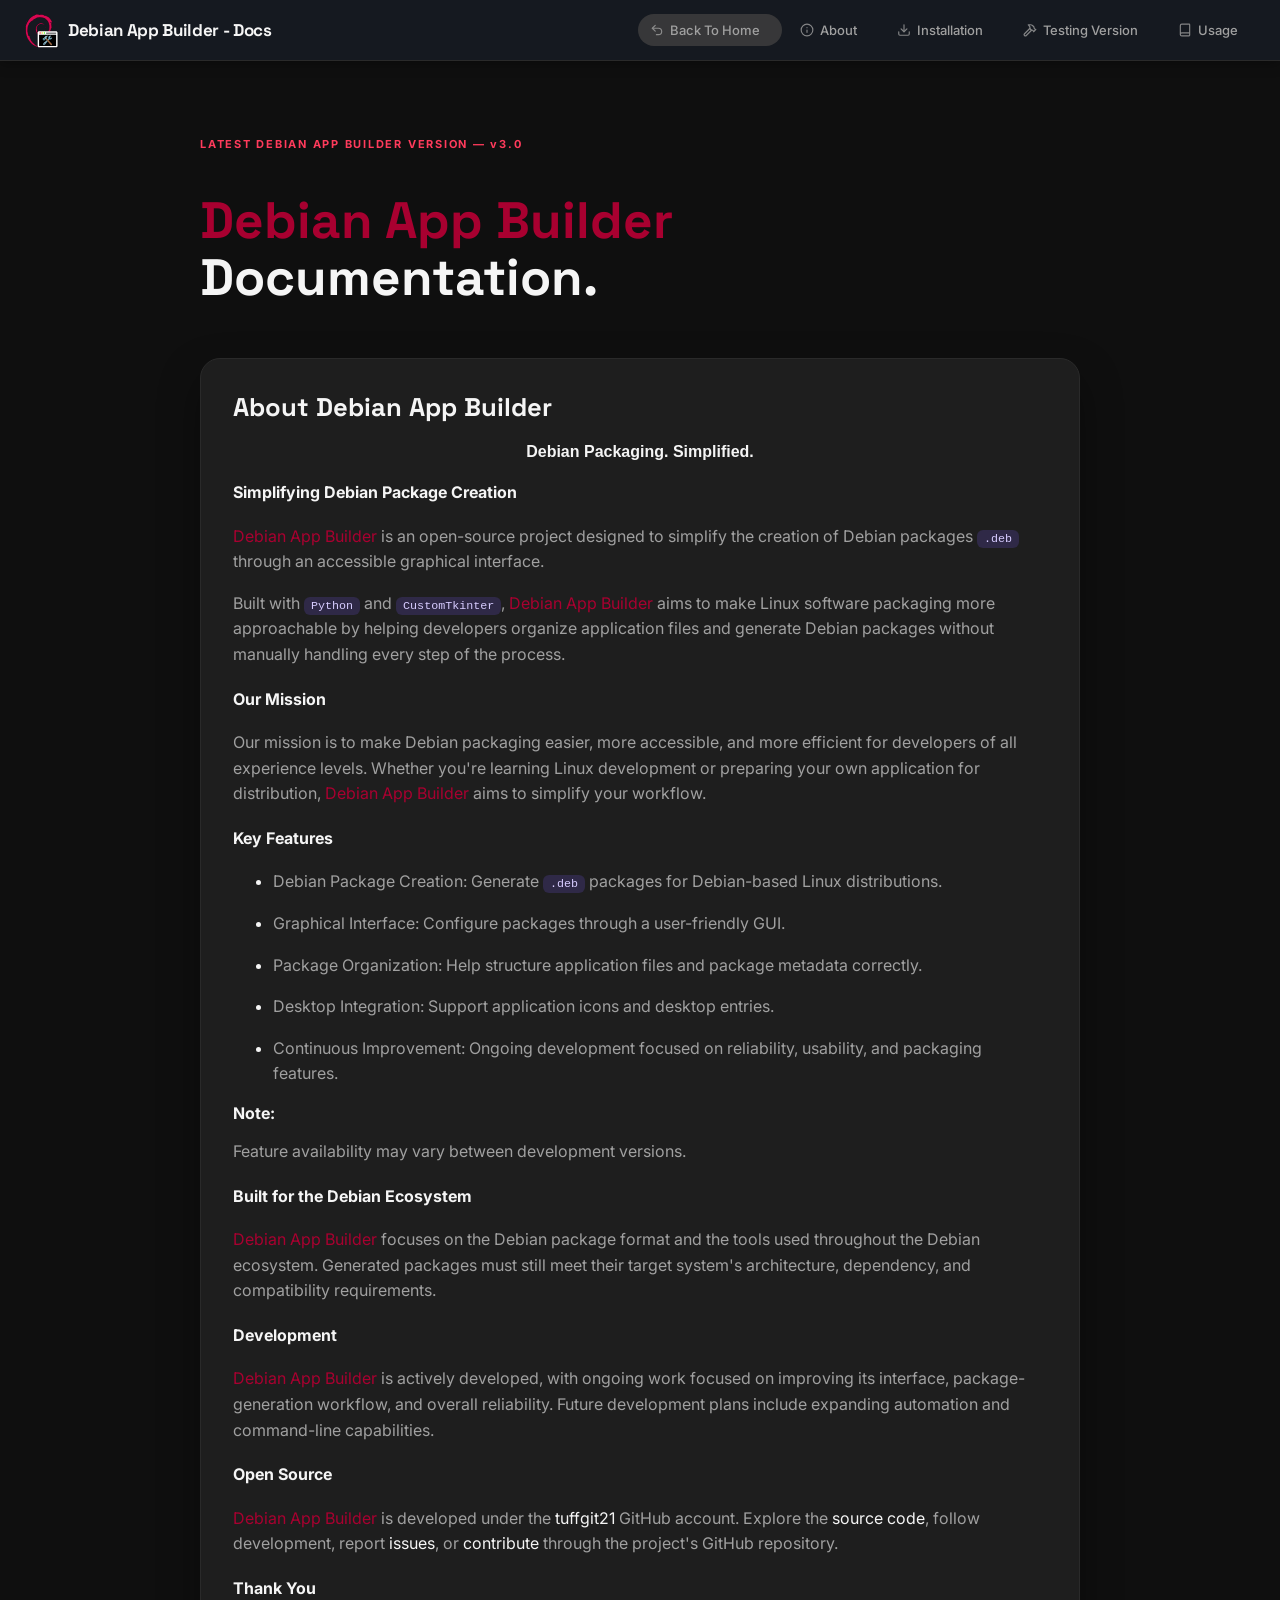
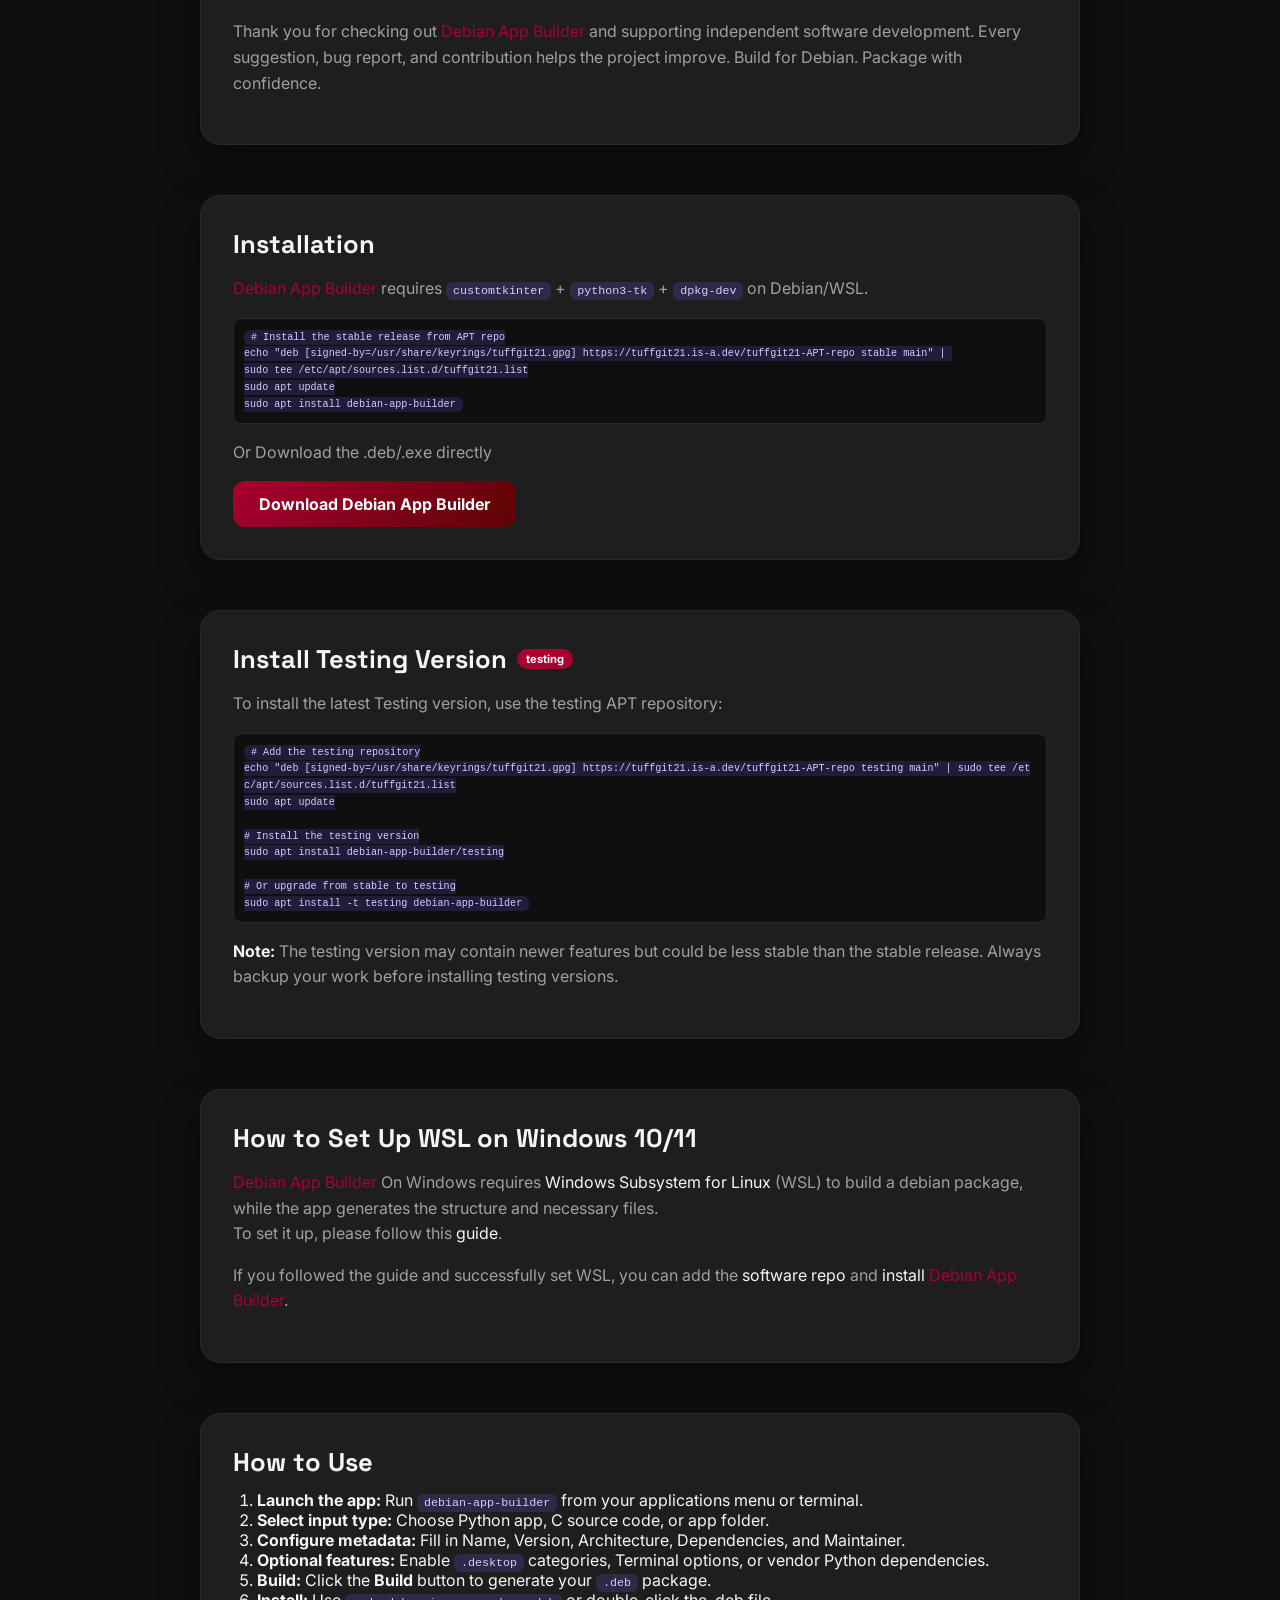
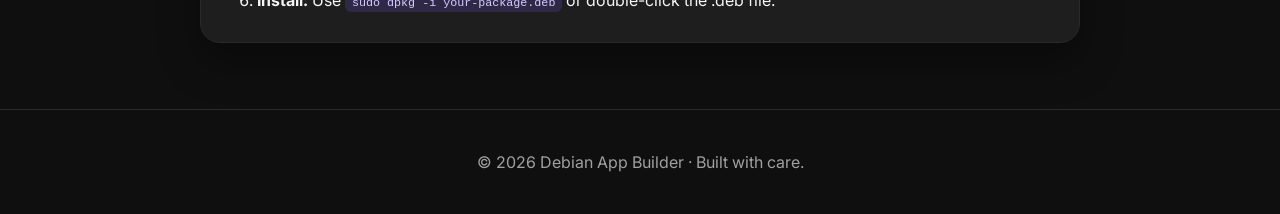
==== docs/index.html @ 5d3eb622 "feat: update service worker for caching and fetch strategies; add documentation page and icons - Upd" ====
<!DOCTYPE html>
<html lang="en">
<head>
    <meta charset="UTF-8">
    <meta name="viewport" content="width=device-width, initial-scale=1.0">
    <title>Debian App Builder - Documentation</title>
    <meta name="description" content="Debian App Builder is an open-source tool that simplifies creating Debian (.deb) packages with an intuitive graphical interface">
    <link rel="icon" type="image/svg+xml" href="../favicon.svg" />
    <link rel="manifest" href="../manifest.json" />
    <meta name="theme-color" content="#A80030" />
    <meta name="apple-mobile-web-app-capable" content="yes" />
    <meta name="mobile-web-app-capable" content="yes">
    <meta name="apple-mobile-web-app-status-bar-style" content="default" />
    <meta name="apple-mobile-web-app-title" content="Debian App Builder" />
    <link rel="apple-touch-icon" href="../DebAppBuilderLogo.png" />
    <link href="https://fonts.googleapis.com" rel="preconnect"/>
    <link crossorigin="" href="https://fonts.gstatic.com" rel="preconnect"/>
    <link href="https://fonts.googleapis.com/css2?family=Space+Grotesk:wght@400;600;700&amp;family=Inter:wght@400;500;600&amp;display=swap" rel="stylesheet"/>
    <link rel="stylesheet" href="../styles.css">
</head>
<body>
    <header class="hdiv">
        <a class="hp" href="../index.html"><img src="../DebAppBuilderLogo.svg" alt="Debian App Builder" style="width:40px; height:40px; vertical-align:middle; border-radius:7px; margin-right:8px; border:1px none var(--border)">Debian App Builder - Docs</a>
        <button class="menu-toggle" type="button" aria-expanded="false" aria-controls="main-navigation">
            <span class="menu-icon" aria-hidden="true"><span></span><span></span><span></span></span>
            <span class="sr-only">Toggle navigation</span>
        </button>
        <nav class="hnav" id="main-navigation">
        <a href="../index.html" class="hbutton" style="background-color: #434242bf;"><svg xmlns="http://www.w3.org/2000/svg" width="24" height="24" viewBox="0 0 24 24" fill="none" stroke="currentColor" stroke-width="2" stroke-linecap="round" stroke-linejoin="round" class="lucide lucide-undo-2 preview-icon"><path d="M9 14 4 9l5-5"/><path d="M4 9h10.5a5.5 5.5 0 0 1 5.5 5.5a5.5 5.5 0 0 1-5.5 5.5H11"/></svg> Back To Home</a>
        <a class="hbutton" href="#about"><svg xmlns="http://www.w3.org/2000/svg" width="24" height="24" viewBox="0 0 24 24" fill="none" stroke="currentColor" stroke-width="2" stroke-linecap="round" stroke-linejoin="round" class="lucide lucide-info preview-icon"><circle cx="12" cy="12" r="10"/><path d="M12 16v-4"/><path d="M12 8h.01"/></svg>About</a>
        <a class="hbutton" href="#install"><svg xmlns="http://www.w3.org/2000/svg" width="24" height="24" viewBox="0 0 24 24" fill="none" stroke="currentColor" stroke-width="2" stroke-linecap="round" stroke-linejoin="round" class="lucide lucide-download preview-icon"><path d="M12 15V3"/><path d="M21 15v4a2 2 0 0 1-2 2H5a2 2 0 0 1-2-2v-4"/><path d="m7 10 5 5 5-5"/></svg>Installation</a>
        <a class="hbutton" href="#testing"><svg xmlns="http://www.w3.org/2000/svg" width="24" height="24" viewBox="0 0 24 24" fill="none" stroke="currentColor" stroke-width="2" stroke-linecap="round" stroke-linejoin="round" class="lucide lucide-hammer preview-icon"><path d="m15 12-9.373 9.373a1 1 0 0 1-3.001-3L12 9"/><path d="m18 15 4-4"/><path d="m21.5 11.5-1.914-1.914A2 2 0 0 1 19 8.172v-.344a2 2 0 0 0-.586-1.414l-1.657-1.657A6 6 0 0 0 12.516 3H9l1.243 1.243A6 6 0 0 1 12 8.485V10l2 2h1.172a2 2 0 0 1 1.414.586L18.5 14.5"/></svg>Testing Version</a>
        <a class="hbutton" href="#usage"><svg xmlns="http://www.w3.org/2000/svg" width="24" height="24" viewBox="0 0 24 24" fill="none" stroke="currentColor" stroke-width="2" stroke-linecap="round" stroke-linejoin="round" class="lucide lucide-book preview-icon"><path d="M4 19.5v-15A2.5 2.5 0 0 1 6.5 2H19a1 1 0 0 1 1 1v18a1 1 0 0 1-1 1H6.5a1 1 0 0 1 0-5H20"/></svg>Usage</a>
        </nav>
    </header>

    <main class="main-content">
        <section class="intro" id="top">
            <p class="eyebrow">LATEST DEBIAN APP BUILDER VERSION — <a id="version" class="eyebrow">v3.0</a></p>
            <h1 id="about-title">
            <span style="color:var(--accent)">Debian App Builder</span> Documentation.</h1>
            
        </section>
        <section class="card reveal" id="about">
            <div style="display:flex; align-items:center; gap:10px; flex-wrap:wrap">
                <h2 style="margin:0">About Debian App Builder</h2>
            </div>
            <h5 class="motto">Debian Packaging. Simplified.</h5>

            <h4>Simplifying Debian Package Creation</h4>
            <p><span style="color:var(--accent)">Debian App Builder</span> is an open-source project designed to simplify the creation of Debian packages <code>.deb</code> through an accessible graphical interface.</p>
            <p>Built with <code>Python</code> and <code>CustomTkinter</code>,<span style="color:var(--accent)"> Debian App Builder</span> aims to make Linux software packaging more approachable by helping developers organize application files and generate Debian packages without manually handling every step of the process.</p>


            <h4>Our Mission</h4>
            <p>Our mission is to make Debian packaging easier, more accessible, and more efficient for developers of all experience levels. Whether you're learning Linux development or preparing your own application for distribution, <span style="color:var(--accent)">Debian App Builder</span> aims to simplify your workflow.</p>


            <h4>Key Features</h4>
            <ul>
                <li><p>Debian Package Creation: Generate <code>.deb</code> packages for Debian-based Linux distributions.</p></li>
                <li> <p>Graphical Interface: Configure packages through a user-friendly GUI.</p></li>
                <li><p>Package Organization: Help structure application files and package metadata correctly.</p></li>
                <li><p>Desktop Integration: Support application icons and desktop entries.</p></li>
                <li><p>Continuous Improvement: Ongoing development focused on reliability, usability, and packaging features.</p></li>
            </ul>
            <strong>Note:</strong>
            <p>Feature availability may vary between development versions.</p>


            <h4>Built for the Debian Ecosystem</h4>
            <p><span style="color:var(--accent)">Debian App Builder</span> focuses on the Debian package format and the tools used throughout the Debian ecosystem. Generated packages must still meet their target system's architecture, dependency, and compatibility requirements.</p>


            <h4>Development</h4>
            <p><span style="color:var(--accent)">Debian App Builder</span> is actively developed, with ongoing work focused on improving its interface, package-generation workflow, and overall reliability. Future development plans include expanding automation and command-line capabilities.</p>


            <h4>Open Source</h4>
            <p><span style="color:var(--accent)">Debian App Builder</span> is developed under the <a href="https://github.com/tuffgit21/">tuffgit21</a> GitHub account. Explore the <a href="https://github.com/tuffgit21/Debian-App-Builder">source code</a>, follow development, report <a href="https://github.com/tuffgit21/Debian-App-Builder/issues/">issues</a>, or <a href="https://github.com/tuffgit21/Debian-App-Builder/pulls">contribute</a>  through the project's GitHub repository.</p>


            <h4>Thank You</h4>
            <p>Thank you for checking out <span style="color:var(--accent)">Debian App Builder</span> and supporting independent software development. Every suggestion, bug report, and contribution helps the project improve. Build for Debian. Package with confidence.</p>
        </section>
        <section class="card reveal" id="install">
            <div style="display:flex; align-items:center; gap:10px; flex-wrap:wrap">
                <h2 style="margin:0">Installation</h2>
            </div>
            <p><span style="color:var(--accent)">Debian App Builder</span> requires <code>customtkinter</code> + <code>python3-tk</code> + <code>dpkg-dev</code> on Debian/WSL.</p>
            <pre style="margin:8px 0 0; background:#0f0f0f; border:1px solid var(--border); border-radius:8px; padding:10px; font-size:.70rem; line-height:1.5; overflow-x:auto; overflow-y:hidden; max-width:100%; box-sizing:border-box; white-space:pre-wrap; word-break:break-all; overflow-wrap:anywhere"><code style="white-space:pre-wrap; word-break:break-all; overflow-wrap:anywhere"># Install the stable release from APT repo
echo "deb [signed-by=/usr/share/keyrings/tuffgit21.gpg] https://tuffgit21.is-a.dev/tuffgit21-APT-repo stable main" | 
sudo tee /etc/apt/sources.list.d/tuffgit21.list
sudo apt update
sudo apt install debian-app-builder
</code></pre>
<p>Or Download the .deb/.exe directly</p> <a class="btn" href="../index.html#downloads">Download Debian App Builder</a>
        </section>

        <section class="card reveal" id="testing">
            <div style="display:flex; align-items:center; gap:10px; flex-wrap:wrap">
                <h2 style="margin:0">Install Testing Version</h2>
                <span class="badge" style="background:var(--accent); color:#fff; padding:3px 9px; border-radius:999x; font-size:.7em">testing</span>
            </div>
            <p>To install the latest Testing version, use the testing APT repository:</p>
            <pre style="margin:8px 0 0; background:#0f0f0f; border:1px solid var(--border); border-radius:8px; padding:10px; font-size:.70rem; line-height:1.5; overflow-x:auto; overflow-y:hidden; max-width:100%; box-sizing:border-box; white-space:pre-wrap; word-break:break-all; overflow-wrap:anywhere"><code style="white-space:pre-wrap; word-break:break-all; overflow-wrap:anywhere"># Add the testing repository
echo "deb [signed-by=/usr/share/keyrings/tuffgit21.gpg] https://tuffgit21.is-a.dev/tuffgit21-APT-repo testing main" | sudo tee /etc/apt/sources.list.d/tuffgit21.list
sudo apt update

# Install the testing version
sudo apt install debian-app-builder/testing

# Or upgrade from stable to testing
sudo apt install -t testing debian-app-builder</code></pre>
            <p><strong>Note:</strong> The testing version may contain newer features but could be less stable than the stable release. Always backup your work before installing testing versions.</p>
        </section>
        <section class="card reveal" id="wsl-setup">
            <div style="display:flex; align-items:center; gap:10px; flex-wrap:wrap">
                <h2 style="margin:0">How to Set Up WSL on Windows 10/11</h2>
            </div>
            <p><span style="color:var(--accent)">Debian App Builder</span> On Windows requires <a href="https://en.wikipedia.org/wiki/Windows_Subsystem_for_Linux">Windows Subsystem for Linux</a> (WSL) to build a debian package, while the app generates the structure and necessary files. <br/> To set it up, please follow this <a href="https://learn.microsoft.com/en-us/windows/wsl/install">guide</a>.</p>
            <p>If you followed the guide and successfully set WSL, you can add the <a href="https://tuffgit21.is-a.dev/tuffgit21-APT-repo/">software repo</a> and <a href="#install">install</a> <span style="color:var(--accent)">Debian App Builder</span>.</p>
        </section>
        <section class="card reveal" id="usage">
            <div style="display:flex; align-items:center; gap:10px; flex-wrap:wrap">
                <h2 style="margin:0">How to Use</h2>
            </div>
            <ol style="margin:12px 0 0; padding-left:24px">
                <li><strong>Launch the app:</strong> Run <code>debian-app-builder</code> from your applications menu or terminal.</li>
                <li><strong>Select input type:</strong> Choose Python app, C source code, or app folder.</li>
                <li><strong>Configure metadata:</strong> Fill in Name, Version, Architecture, Dependencies, and Maintainer.</li>
                <li><strong>Optional features:</strong> Enable <code>.desktop</code> categories, Terminal options, or vendor Python dependencies.</li>
                <li><strong>Build:</strong> Click the <strong>Build</strong> button to generate your <code>.deb</code> package.</li>
                <li><strong>Install:</strong> Use <code>sudo dpkg -i your-package.deb</code> or double-click the .deb file.</li>
            </ol>
        </section>
    </main>

    <footer>
        <p>© 2026 Debian App Builder · Built with care.</p>
    </footer>
    <script src="../script.js"></script>
    <script>
        const obs = new IntersectionObserver((entries) => {
            entries.forEach(e => { if (e.isIntersecting) e.target.classList.add('in'); });
        }, { threshold: 0.15 });
        document.querySelectorAll('.reveal').forEach(el => obs.observe(el));

        // Screenshot gallery scroll controls (reusable template)
        document.querySelectorAll('.gallery').forEach(g => {
            const track = g.querySelector('.screenshots');
            const step = () => track.querySelector('.shot')?.offsetWidth + 20 || 300;
            g.querySelector('.gallery-btn.prev')?.addEventListener('click', () => track.scrollBy({ left: -step(), behavior: 'smooth' }));
            g.querySelector('.gallery-btn.next')?.addEventListener('click', () => track.scrollBy({ left: step(), behavior: 'smooth' }));
        });

        // Lightbox preview (guarded: docs page has no #lightbox element)
        const lb = document.getElementById('lightbox');
        const lbImg = lb?.querySelector('img');
        if (lb && lbImg) {
            document.querySelectorAll('.shot img').forEach(img => {
                img.style.cursor = 'zoom-in';
                img.addEventListener('click', () => {
                    lbImg.src = img.src;
                    lbImg.alt = img.alt;
                    lb.classList.add('open');
                    lb.setAttribute('aria-hidden', 'false');
                });
            });
            const closeLb = () => { lb.classList.remove('open'); lb.setAttribute('aria-hidden', 'true'); };
            lb.addEventListener('click', closeLb);
            document.addEventListener('keydown', e => { if (e.key === 'Escape') closeLb(); });
        }

        // Social media popup — fixed: scroll lock, focus, z-index, backdrop click, Escape
        // (guarded: docs page has no #social-popup element)
        const sp = document.getElementById('social-popup');
        const openBtn = document.getElementById('open-social');
        if (sp) {
            let lastFocus = null;
            const openSp = () => {
                lastFocus = document.activeElement;
                sp.classList.add('open');
                sp.setAttribute('aria-hidden', 'false');
                document.body.style.overflow = 'hidden';
                // move focus to close button for accessibility
                sp.querySelector('.social-close')?.focus();
            };
            const closeSp = () => {
                if(!sp.classList.contains('open')) return;
                sp.classList.remove('open');
                sp.setAttribute('aria-hidden', 'true');
                document.body.style.overflow = '';
                if(lastFocus && typeof lastFocus.focus === 'function') lastFocus.focus();
            };
            openBtn?.addEventListener('click', openSp);
            sp.querySelector('.social-close')?.addEventListener('click', closeSp);
            sp.addEventListener('click', e => { if (e.target === sp) closeSp(); });
            document.addEventListener('keydown', e => { if (e.key === 'Escape' && sp.classList.contains('open')) closeSp(); });
        } else {
            openBtn?.addEventListener('click', () => {});
        }

        // PyShell-like hdiv toggle (small header with icon) — fixed anchor offset
        const header = document.querySelector('.hdiv');
        const toggle = document.querySelector('.menu-toggle');
        const nav = document.getElementById('main-navigation');
        if(toggle && nav){
            toggle.addEventListener('click', ()=>{
                const open = nav.classList.toggle('is-open');
                toggle.setAttribute('aria-expanded', open);
            });
            const closeNav = ()=>{ nav.classList.remove('is-open'); toggle.setAttribute('aria-expanded','false'); };
            // offset-aware smooth scroll (prevents sticky header covering target / "goes to another section")
            const scrollToHash = (hash, pushHistory=true)=>{
                const target = document.querySelector(hash);
                if(!target) return false;
                closeNav();
                const headerH = header ? header.offsetHeight : 60;
                const top = target.getBoundingClientRect().top + window.scrollY - headerH - 12;
                // double rAF ensures layout after menu close is applied before measuring scroll
                requestAnimationFrame(()=> requestAnimationFrame(()=>{
                    window.scrollTo({top: Math.max(0, top), behavior: 'smooth'});
                    if(pushHistory) history.pushState(null, '', hash);
                }));
                return true;
            };
            nav.querySelectorAll('a').forEach(a=>a.addEventListener('click',(e)=>{
                const href = a.getAttribute('href');
                if(href && href.startsWith('#')){
                    if(scrollToHash(href)) e.preventDefault();
                    else closeNav();
                } else {
                    closeNav();
                }
            }));
            // also handle brand link #top outside nav
            document.querySelectorAll('a[href^="#"]').forEach(a=>{
                if(nav.contains(a)) return;
                a.addEventListener('click', (e)=>{
                    const href = a.getAttribute('href');
                    if(href && href.length>1 && document.querySelector(href)){
                        if(scrollToHash(href)) e.preventDefault();
                    }
                });
            });
            // correct initial load with hash (e.g. /#downloads) after layout
            if(location.hash){
                const h = location.hash;
                // let browser do initial jump, then correct offset
                window.addEventListener('load', ()=>{
                    setTimeout(()=>{
                        const t = document.querySelector(h);
                        if(t){
                            const headerH = header ? header.offsetHeight : 60;
                            const top = t.getBoundingClientRect().top + window.scrollY - headerH - 12;
                            window.scrollTo({top: Math.max(0, top), behavior: 'auto'});
                        }
                    }, 80);
                });
            }
            document.addEventListener('keydown', e=>{ if(e.key==='Escape' && nav.classList.contains('is-open')) closeNav(); });
        }
        if ('serviceWorker' in navigator) {
          window.addEventListener('load', () => {
            navigator.serviceWorker.register('./sw.js', {scope: './'}).catch(e => console.warn('SW failed', e));
          });
        }
    </script>
</body>
</html>
---- styles.css ----
:root {
  --bg: #0f0f0f; /* PyShell dark, red accent */
  --bg-2: #1a1a1a;
  --card: #1e1e1e;
  --surface-hover: #252525;
  --border: #2a2a2a;
  --text: #f5f5f5;
  --muted: #a0a0a0;
  --accent: #a80030; /* Debian red */
  --accent-2: #ff3b5c;
  --accent-soft: rgba(168, 0, 48, 0.18);
  --glow: 0 0 20px rgba(168, 0, 48, 0.35);
  --primary: #a80030;
  --primary-dark: #8a0028;
  --neon: #ff3b5c;
  --neon-glow: #ff6b7a;
}

* {
  box-sizing: border-box;
}
body {
  margin: 0;
  font-family: "Inter", system-ui, sans-serif;
  background: var(--bg);
  color: var(--text);
  min-height: 100vh;
  overflow-x: hidden;
}

.bg-orbs {
  display: none;
} /* PyShell has no orbs */

.hdiv {
  display: flex;
  align-items: center;
  justify-content: space-between;
  background: rgba(22, 27, 34, 0.92);
  backdrop-filter: blur(none);
  -webkit-backdrop-filter: blur(none);
  border-bottom: 1px solid var(--border);
  width: 100%;
  min-height: 60px;
  padding: 10px 20px;
  position: sticky;
  top: 0;
  z-index: 100;
  gap: 16px;
  box-shadow: 0 2px 12px rgba(0, 0, 0, 0.35);
}
.hp {
  margin: 0;
  font-family: "Space Grotesk", sans-serif;
  font-size: 17px;
  font-weight: 700;
  color: var(--text);
  letter-spacing: -0.02em;
  white-space: nowrap;
  display: inline-flex;
  align-items: center;
  text-decoration: none;
}
.hp:hover {
  color: var(--accent);
  text-shadow: 5px 5px 10px var(--accent);
  transition: 0.3s ease-in-out;
}
.hnav {
  display: flex;
  align-items: center;
  gap: 6px;
  flex-wrap: wrap;
}
.hbutton {
  display: inline-flex;
  align-items: center;
  gap: 6px;
  border: 1px solid transparent;
  background: transparent;
  border-radius: 20px;
  height: 32px;
  padding: 0 11px;
  color: var(--muted);
  font-size: 13px;
  font-weight: 500;
  cursor: pointer;
  white-space: nowrap;
  text-decoration: none;
  transition:
    background 0.2s,
    border-color 0.2s,
    color 0.2s;
}
.hbutton svg {
  flex: 0 0 14px;
  opacity: 0.8;
}
.hbutton:hover {
  background: rgba(255, 255, 255, 0.06);
  border-color: var(--border);
  color: var(--text);
}
.menu-toggle {
  display: none;
  align-items: center;
  justify-content: center;
  width: 38px;
  height: 38px;
  border: 1px solid var(--border);
  border-radius: 10px;
  background: var(--card);
  cursor: pointer;
}
.menu-icon {
  display: block;
  position: relative;
  width: 16px;
  height: 12px;
}
.menu-icon span {
  position: absolute;
  left: 0;
  width: 100%;
  height: 2px;
  background: var(--text);
  border-radius: 2px;
  transition:
    transform 0.3s,
    opacity 0.2s;
}
.menu-icon span:nth-child(1) {
  top: 0;
}
.menu-icon span:nth-child(2) {
  top: 5px;
}
.menu-icon span:nth-child(3) {
  top: 10px;
}
.menu-toggle[aria-expanded="true"] .menu-icon span:nth-child(1) {
  transform: translateY(5px) rotate(45deg);
}
.menu-toggle[aria-expanded="true"] .menu-icon span:nth-child(2) {
  opacity: 0;
}
.menu-toggle[aria-expanded="true"] .menu-icon span:nth-child(3) {
  transform: translateY(-5px) rotate(-45deg);
}
.sr-only {
  position: absolute;
  width: 1px;
  height: 1px;
  padding: 0;
  margin: -1px;
  overflow: hidden;
  clip: rect(0, 0, 0, 0);
  white-space: nowrap;
  border: 0;
}
.hero-mini {
  position: relative;
  z-index: 1;
  text-align: center;
  padding: 28px 20px 22px;
  border-bottom: 1px solid var(--border);
  background: linear-gradient(180deg, rgba(168, 0, 48, 0.08), transparent 70%);
}
.hero-mini-inner {
  max-width: 800px;
  margin: 0 auto;
}
.hero-mini h1 {
  font-family: "Space Grotesk", sans-serif;
  font-size: clamp(1.7rem, 4vw, 2.4rem);
  margin: 0 0 6px;
  color: var(--text);
}
.hero-mini .tagline {
  color: var(--muted);
  font-size: 1rem;
  margin: 0 0 12px;
}
.hero-mini .tagline .accent {
  color: var(--accent-2);
}
.hero-mini .cta {
  display: inline-block;
  padding: 10px 22px;
  border-radius: 999px;
  font-weight: 700;
  color: #fff;
  text-decoration: none;
  background: linear-gradient(120deg, var(--accent), var(--accent-2));
  box-shadow: var(--glow);
  transition: transform 0.2s;
}
.hero-mini .cta:hover {
  transform: translateY(-2px);
}
@media (max-width: 700px) {
  .hdiv {
    flex-wrap: wrap;
    padding: 10px 14px;
  }
  .menu-toggle {
    display: inline-flex;
  }
  .hnav {
    display: none;
    flex-direction: column;
    align-items: stretch;
    width: 100%;
    gap: 8px;
    padding: 12px;
    margin-top: 8px;
    background: var(--card);
    border: 1px solid var(--border);
    border-radius: 12px;
    box-shadow: 0 8px 24px rgba(0, 0, 0, 0.25);
  }
  .hnav.is-open {
    display: flex;
  }
  .hnav .hbutton {
    width: 100%;
    justify-content: flex-start;
    height: 38px;
  }
}

main {
  position: relative;
  z-index: 1;
  max-width: 1000px;
  margin: 0 auto;
  padding: 0 20px 60px;
}
.main-content {
  flex: 1;
  display: flex;
  flex-direction: column;
  align-items: stretch;
  justify-content: flex-start;
  padding: 40px 20px;
  width: 100%;
  gap: 24px;
  max-width: 1000px;
  margin: 0 auto;
  box-sizing: border-box;
}
.intro,
.screenshots-section,
.social-section,
.updates-section,
.contact-section {
  width: 100%;
  max-width: 880px;
  align-self: center;
  box-sizing: border-box;
}
.main-content .card {
  width: 100%;
  max-width: 880px;
  align-self: center;
  box-sizing: border-box;
}
.intro {
  padding: 36px 0 12px;
}
.eyebrow {
  margin: 0 0 10px;
  color: var(--accent-2);
  font-size: 11px;
  font-weight: 700;
  letter-spacing: 0.16em;
}
.intro h1 {
  max-width: 700px;
  margin-bottom: 16px;
  font-size: clamp(2rem, 5vw, 3.2rem);
  line-height: 1.1;
  font-family: "Space Grotesk", sans-serif;
}
.intro-text {
  max-width: 560px;
  margin: 0;
  color: var(--muted);
  font-size: 17px;
}
.section-heading {
  margin-bottom: 18px;
}
.section-heading h2,
.contact-section h2 {
  font-family: "Space Grotesk", sans-serif;
  font-size: 1.6rem;
  text-align: left;
}
.social-grid {
  display: grid;
  grid-template-columns: repeat(2, 1fr);
  gap: 14px;
}
.social-card {
  display: flex;
  align-items: center;
  gap: 14px;
  min-height: 92px;
  padding: 18px;
  background: var(--card);
  border: 1px solid var(--border);
  border-radius: 16px;
}
.social-card:hover {
  background: rgba(255, 255, 255, 0.04);
  border-color: var(--accent);
  transform: translateY(-3px);
}
.contact-section {
  margin-top: 20px;
  padding: 28px;
  background: var(--card);
  border: 1px solid var(--border);
  border-radius: 16px;
}
.contact-section .eyebrow {
  color: var(--accent-2);
}

.card {
  background: var(--card);
  border: 1px solid var(--border);
  border-radius: 20px;
  box-shadow: 0 18px 40px rgba(0, 0, 0, 0.35);
  padding: 32px;
  margin-bottom: 26px;
  opacity: 1;
  transform: none;
  will-change: transform, opacity;
  transition:
    opacity 0.7s ease,
    transform 0.7s ease;
}
.card.reveal {
  opacity: 0;
  transform: translateY(28px);
}
.card.reveal.in,
.card.in {
  opacity: 1;
  transform: translateY(0);
}
.card h2 {
  font-family: "Space Grotesk", sans-serif;
  margin-top: 0;
  font-size: 1.6rem;
}
.card-icon {
  font-size: 2rem;
  margin-bottom: 6px;
}
.card p {
  color: var(--muted);
  line-height: 1.6;
}
.card strong {
  color: var(--text);
}

.feature-grid {
  list-style: none;
  padding: 0;
  display: grid;
  grid-template-columns: repeat(auto-fit, minmax(260px, 1fr));
  gap: 14px;
  margin: 18px 0 0;
}
.feature-grid li {
  display: flex;
  align-items: center;
  gap: 10px;
  padding: 14px 16px;
  border-radius: 12px;
  background: rgba(255, 255, 255, 0.04);
  border: 1px solid var(--border);
  transition:
    transform 0.2s,
    border-color 0.2s;
}
.feature-grid li:hover {
  transform: translateY(-3px);
  border-color: var(--accent);
}
.dot {
  width: 10px;
  height: 10px;
  border-radius: 50%;
  background: linear-gradient(120deg, var(--accent), var(--accent-2));
  flex-shrink: 0;
  box-shadow: var(--glow);
  margin-top: 6px;
}
.badge {
  font-size: 0.62em;
  background: var(--accent);
  color: #fff;
  padding: 2px 7px;
  border-radius: 999px;
  font-weight: 700;
  white-space: nowrap;
}
.badge.new {
  background: var(--accent-soft);
  color: var(--accent-2);
  border: 1px solid rgba(255, 59, 92, 0.35);
  font-weight: 600;
}
.badge.v3 {
  font-size: 0.7em;
  padding: 3px 8px;
}
.feature-grid code,
.card code {
  background: rgba(124, 92, 255, 0.18);
  padding: 2px 7px;
  border-radius: 6px;
  font-size: 0.9em;
  color: #d7ccff;
}

.gallery {
  position: relative;
  margin-top: 18px;
}
.screenshots {
  display: flex;
  gap: 20px;
  padding: 6px 4px 16px;
  overflow-x: auto;
  scroll-snap-type: x proximity;
  -webkit-overflow-scrolling: touch;
  scrollbar-width: thin;
  scrollbar-color: var(--accent) transparent;
}
.screenshots::-webkit-scrollbar {
  height: 8px;
}
.screenshots::-webkit-scrollbar-track {
  background: transparent;
}
.screenshots::-webkit-scrollbar-thumb {
  background: linear-gradient(120deg, var(--accent), var(--accent-2));
  border-radius: 999px;
}
.gallery-btn {
  position: absolute;
  top: 50%;
  transform: translateY(-50%);
  z-index: 2;
  width: 42px;
  height: 42px;
  border-radius: 50%;
  border: 1px solid var(--border);
  background: rgba(11, 16, 32, 0.7);
  color: var(--text);
  font-size: 1.6rem;
  line-height: 1;
  cursor: pointer;
  box-shadow: 0 6px 18px rgba(0, 0, 0, 0.4);
  transition:
    transform 0.2s,
    border-color 0.2s,
    box-shadow 0.2s;
}
.gallery-btn:hover {
  border-color: var(--accent);
  box-shadow: var(--glow);
  transform: translateY(-50%) scale(1.08);
}
.gallery-btn.prev {
  left: -8px;
}
.gallery-btn.next {
  right: -8px;
}

.lightbox {
  position: fixed;
  inset: 0;
  z-index: 200;
  display: flex;
  align-items: center;
  justify-content: center;
  padding: 24px;
  background: rgba(6, 9, 20, 0.85);
  backdrop-filter: none;
  -webkit-backdrop-filter: none;
  opacity: 0;
  visibility: hidden;
  transition:
    opacity 0.3s ease,
    visibility 0.3s ease;
  cursor: zoom-out;
}
.lightbox.open {
  opacity: 1;
  visibility: visible;
}
.lightbox img {
  max-width: 92vw;
  max-height: 88vh;
  width: auto;
  height: auto;
  border-radius: 16px;
  border: 1px solid var(--border);
  box-shadow:
    0 30px 80px rgba(0, 0, 0, 0.6),
    var(--glow);
  transform: scale(0.92);
  transition: transform 0.3s ease;
}
.lightbox.open img {
  transform: scale(1);
}

.social-popup {
  position: fixed;
  inset: 0;
  z-index: 200; /* above sticky header (z-index:100) and lightbox */
  display: flex;
  align-items: center;
  justify-content: center;
  padding: 24px;
  background: rgba(6, 9, 20, 0.75);
  backdrop-filter: none;
  -webkit-backdrop-filter: none;
  opacity: 0;
  visibility: hidden;
  pointer-events: none;
  transition:
    opacity 0.3s ease,
    visibility 0.3s ease;
}
.social-popup.open {
  opacity: 1;
  visibility: visible;
  pointer-events: auto;
}
.social-popup .social-card {
  position: relative;
  display: block; /* reset earlier .social-card flex (min-height 92px etc.) */
  min-height: auto;
  gap: normal;
  width: min(92vw, 440px);
  max-height: 90vh;
  overflow-y: auto;
  background: var(--card);
  border: 1px solid var(--border);
  border-radius: 20px;
  box-shadow:
    0 30px 80px rgba(0, 0, 0, 0.6),
    var(--glow);
  padding: 32px 28px 28px;
  text-align: center;
  transform: scale(0.92);
  transition: transform 0.3s ease;
}
.social-popup .social-card:hover {
  /* cancel generic .social-card:hover lift */
  transform: scale(0.92);
  background: var(--card);
  border-color: var(--border);
}
.social-popup.open .social-card {
  transform: scale(1);
}
.social-popup.open .social-card:hover {
  transform: scale(1);
}
.social-popup .social-card h3 {
  font-family: "Space Grotesk", sans-serif;
  margin: 0 0 20px;
  font-size: 1.4rem;
  display: block;
  text-align: center;
  width: 100%;
}
.social-close {
  position: absolute;
  top: 12px;
  right: 14px;
  width: 34px;
  height: 34px;
  border-radius: 50%;
  border: 1px solid var(--border);
  background: transparent;
  color: var(--text);
  font-size: 1.4rem;
  line-height: 1;
  cursor: pointer;
  transition:
    border-color 0.2s,
    box-shadow 0.2s,
    background 0.2s;
}
.social-close:hover {
  border-color: var(--accent);
  box-shadow: var(--glow);
  background: rgba(255, 255, 255, 0.04);
}
.social-popup .social-grid {
  display: flex;
  flex-wrap: wrap;
  justify-content: center;
  gap: 16px;
}
.social-link {
  display: grid;
  place-items: center;
  width: 58px;
  height: 58px;
  border-radius: 16px;
  color: var(--c, #fff);
  background: var(--card); /* solid #1e1e1e, not semi-transparent */
  border: 1px solid var(--border);
  transition:
    transform 0.2s,
    border-color 0.2s,
    box-shadow 0.2s,
    background 0.2s;
}
.social-link svg {
  width: 26px;
  height: 26px;
}
.social-link:hover {
  transform: translateY(-4px);
  border-color: var(--c, var(--accent));
  background: var(--card); /* stay solid dark gray */
  box-shadow: none;
}
.shot {
  flex: 0 0 auto;
  width: clamp(240px, 70%, 340px);
  margin: 0;
  overflow: hidden;
  border-radius: 16px;
  border: 1px solid var(--border);
  background: rgba(0, 0, 0, 0.25);
  box-shadow: 0 14px 30px rgba(0, 0, 0, 0.4);
  scroll-snap-align: center;
  transition:
    transform 0.3s ease,
    box-shadow 0.3s ease,
    border-color 0.3s ease;
}
.shot img {
  display: block;
  width: 100%;
  height: auto;
  aspect-ratio: 24 / 25;
  object-fit: cover;
  transition:
    transform 0.4s ease,
    filter 0.4s ease;
}
.shot:hover {
  transform: translateY(-4px);
  border-color: var(--accent);
  box-shadow: var(--glow);
}
.shot:hover img {
  transform: scale(1.05);
  filter: saturate(1.1) brightness(1.05);
}

.btn {
  display: inline-block;
  text-decoration: none;
  font-weight: 700;
  padding: 13px 26px;
  border-radius: 12px;
  cursor: pointer;
  border: none;
  font-size: 1rem;
  color: #fff;
  background: linear-gradient(120deg, var(--accent), rgb(95, 4, 4));
  transition:
    transform 0.2s,
    box-shadow 0.2s;
}
.download-platform {
  display: inline-flex;
  align-items: center;
  gap: 10px;
}
.platform-icon {
  width: 24px;
  height: 24px;
  flex: 0 0 24px;
  filter: brightness(0) invert(1);
}
.btn:hover {
  transform: translateY(-2px);
}
.btn.primary:hover {
  box-shadow: var(--glow);
}
.btn.glow {
  animation: pulse 2.4s ease-in-out infinite;
}

.actions {
  display: flex;
  flex-wrap: wrap;
  gap: 14px;
  margin-top: 8px;
}

@keyframes pulse {
  0%,
  100% {
    transform: scale(1);
  }
  50% {
    transform: scale(1.04);
  }
}
@keyframes pop {
  0% {
    transform: scale(0.6);
    opacity: 0;
  }
  100% {
    transform: scale(1);
    opacity: 1;
  }
}

footer {
  position: relative;
  z-index: 1;
  text-align: center;
  padding: 26px;
  color: var(--muted);
  border-top: 1px solid var(--border);
}

@media (prefers-reduced-motion: reduce) {
  .orb,
  .btn.glow,
  .logo {
    animation: none;
  }
  .card {
    transition: none;
  }
  .screenshots {
    scroll-behavior: auto;
  }
}
html {
  scroll-behavior: smooth;
  scroll-padding-top: 72px;
  scrollbar-width: auto;
  scrollbar-color: var(--muted) rgba(22, 27, 34, 0.92);
}
/* Fix anchor navigation hidden under sticky header (.hdiv ~60px + gap) */
section[id],
main[id] {
  scroll-margin-top: 72px;
}
a {
  text-decoration: none;
  color: var(--text);
}
.li {
  margin-top: 20px;
}
.li:hover {
  transform: translateY(-15%);
  text-shadow: 2px 2px 15px var(--text);
  transition: all 0.3s ease-in-out;
}
.motto {
  margin-top: 20px;
  margin-bottom: 2px;
  text-align: center;
  font-family:
    "Lucida Sans", "Lucida Sans Regular", "Lucida Grande",
    "Lucida Sans Unicode", Geneva, Verdana, sans-serif, cursive;
  font-size: 16px;
  text-decoration: none;
}
.updates li {
  list-style: disc;
  border-bottom: 2px solid #2a2a2a;
  padding: 15px;
}
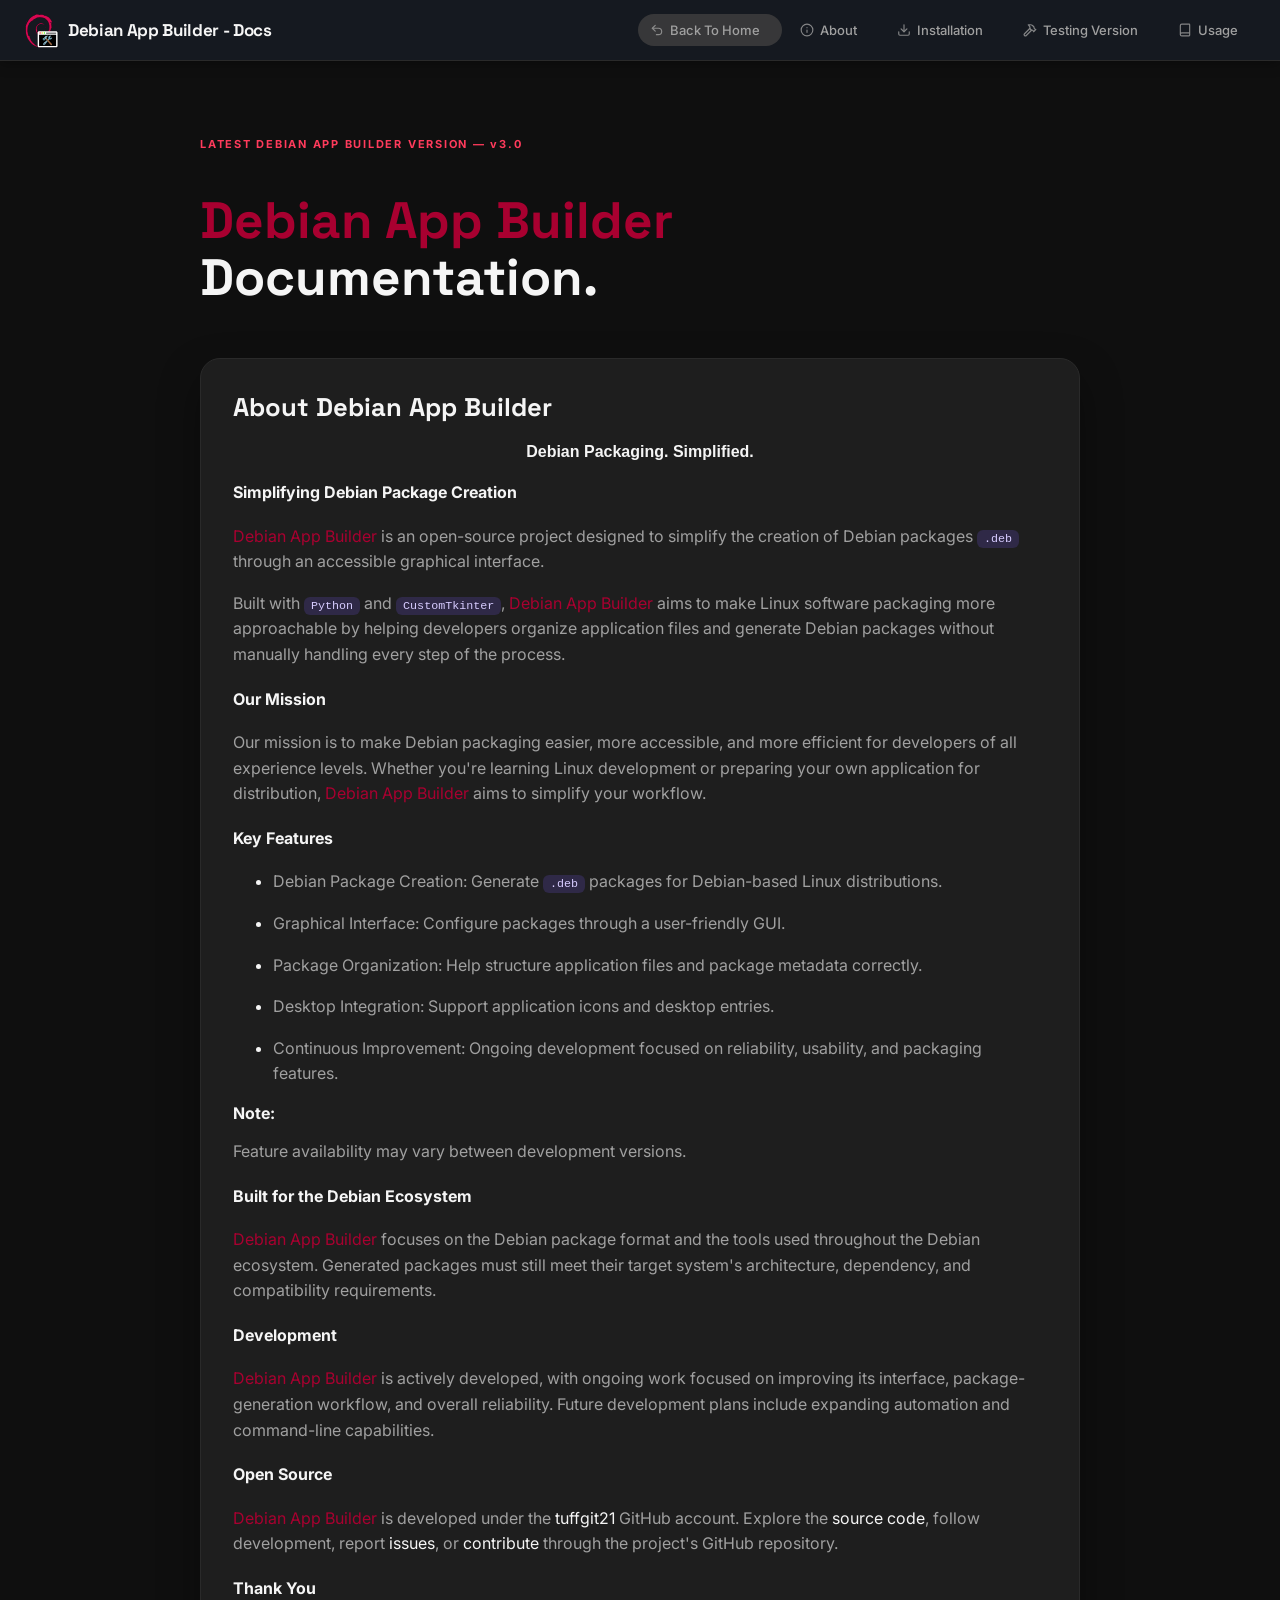
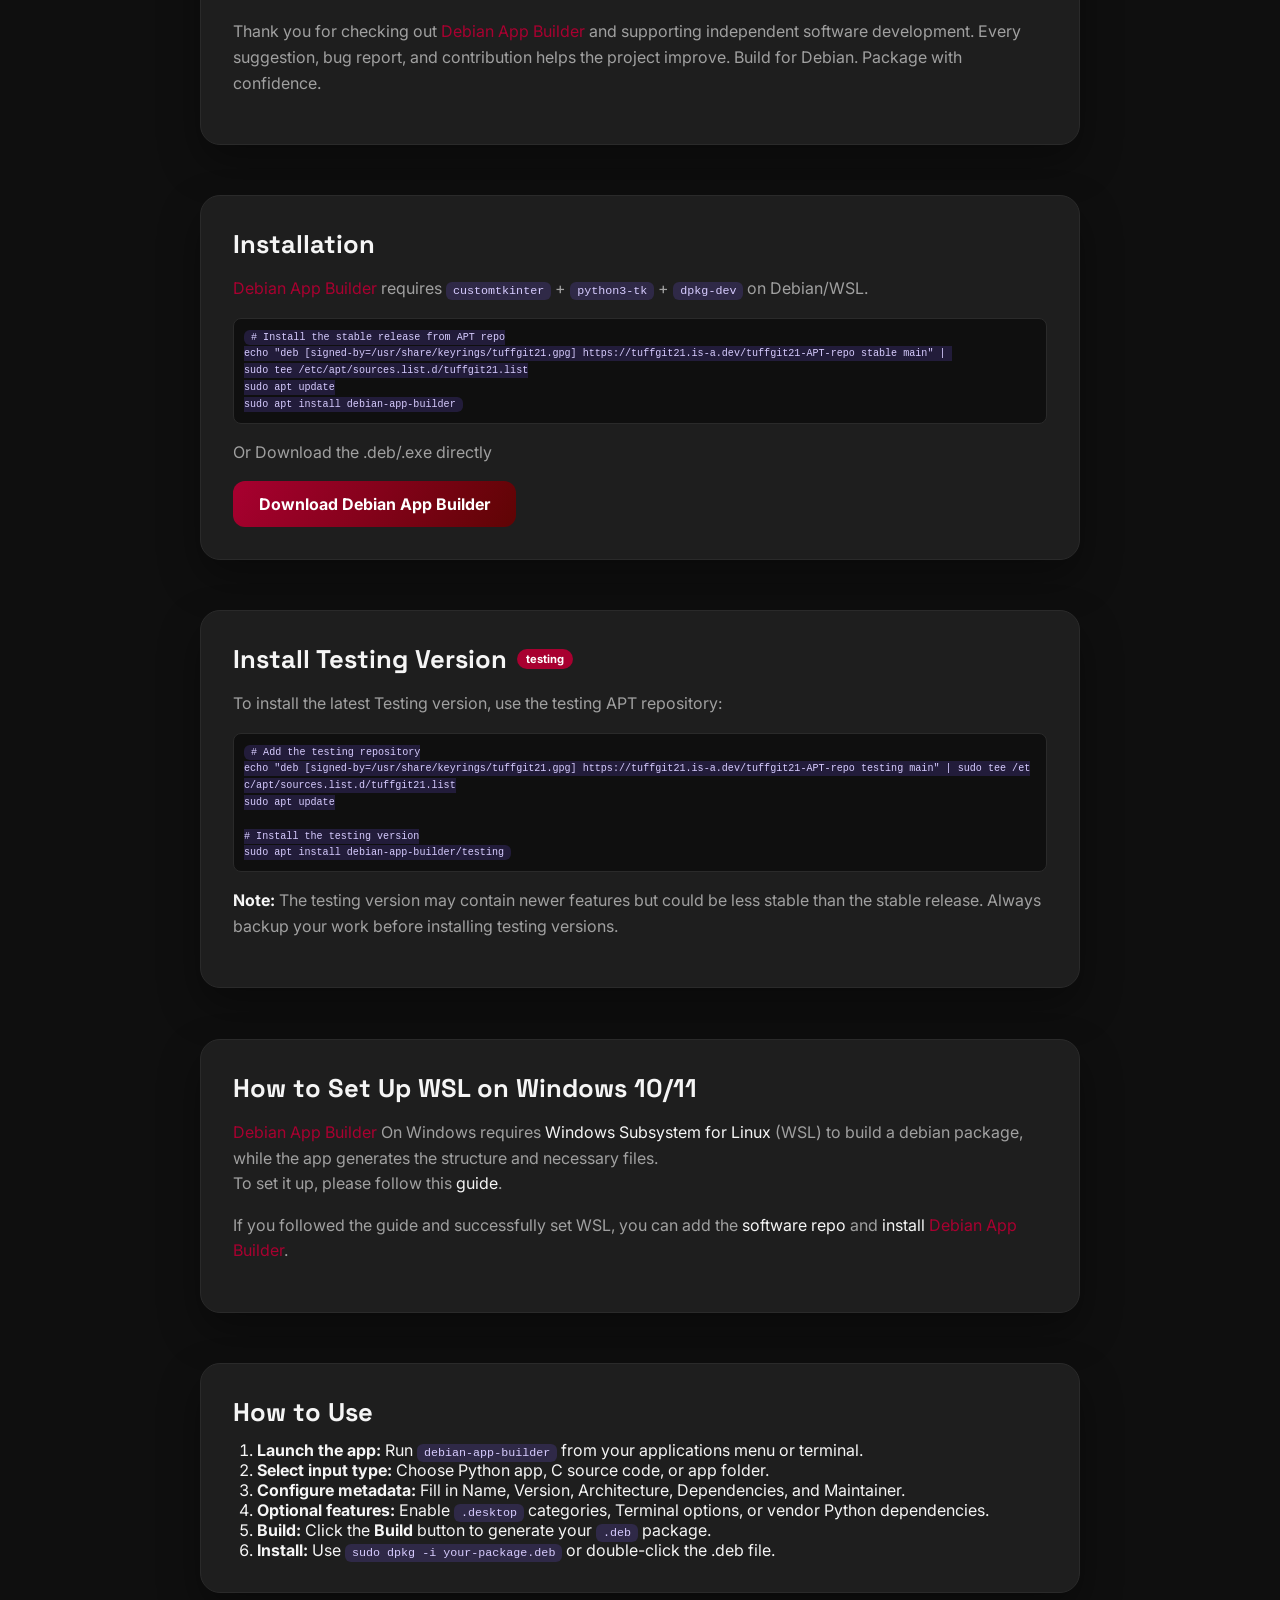
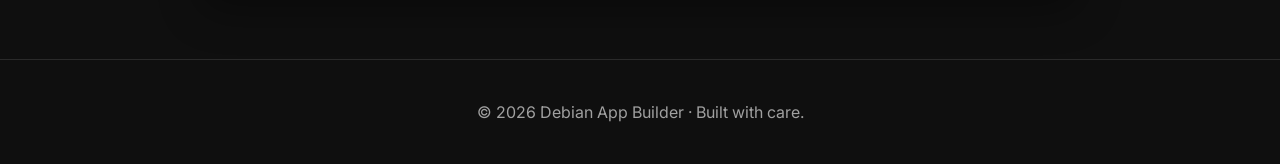
==== commit dc0afaee: "removed something that wouldn't work" ====
--- a/docs/index.html
+++ b/docs/index.html
@@ -109,9 +109,7 @@
 
 # Install the testing version
 sudo apt install debian-app-builder/testing
-
-# Or upgrade from stable to testing
-sudo apt install -t testing debian-app-builder</code></pre>
+</code></pre>
             <p><strong>Note:</strong> The testing version may contain newer features but could be less stable than the stable release. Always backup your work before installing testing versions.</p>
         </section>
         <section class="card reveal" id="wsl-setup">
